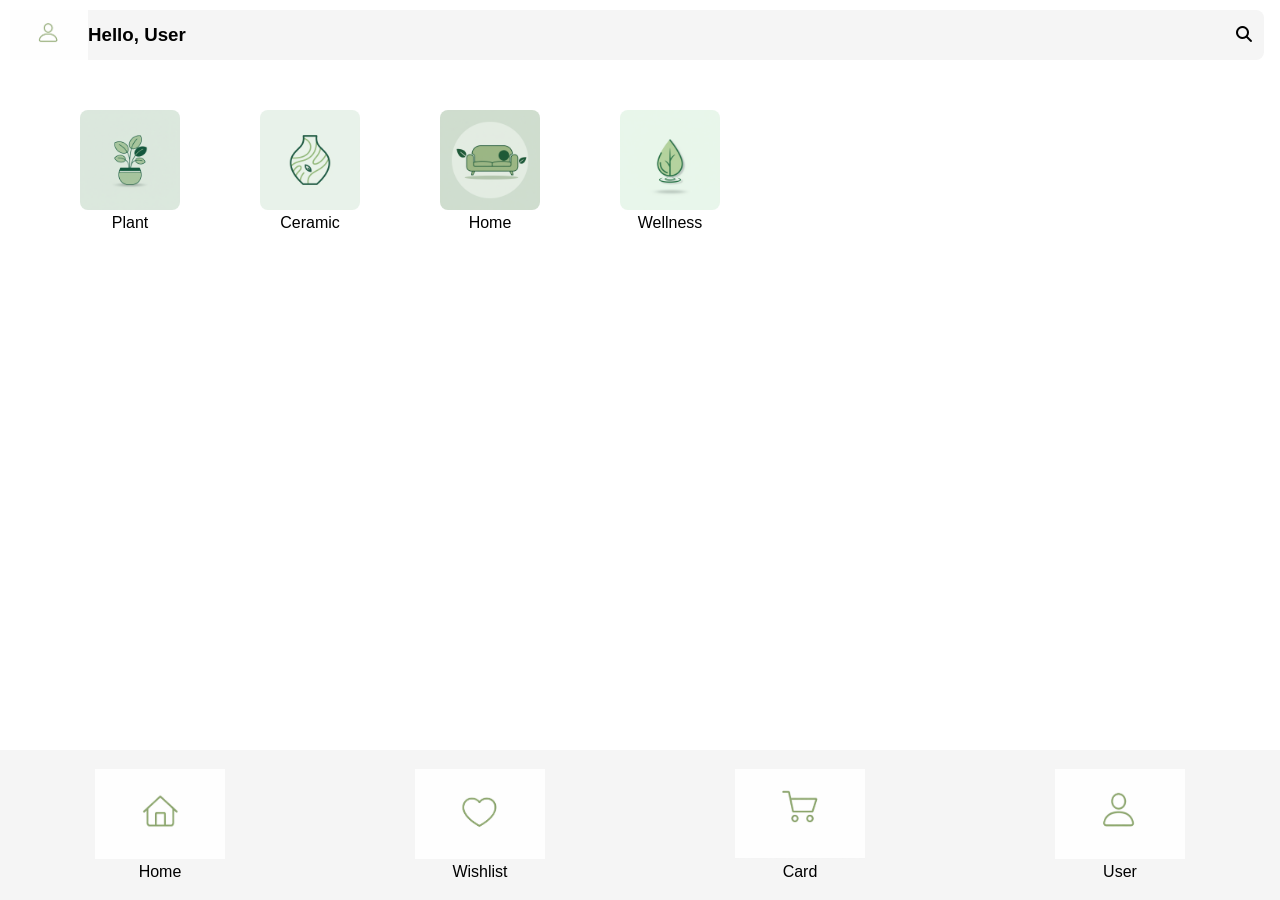
==== index.html @ 2ce50264 "revisi code and desain" ====
<!DOCTYPE html>
<html lang="en">

<head>
    <meta charset="UTF-8">
    <meta name="viewport" content="width=device-width, initial-scale=1.0">
    <link rel="stylesheet" href="style.css">
    <link rel="stylesheet" href="Font Awosome/css/all.min.css   ">
    <title>E-commerce Mini</title>
</head>

<body>
    <header>
        <img src="image/user.png" alt="">
        <h3>Hello, User</h3>
        <div class="search-button">
            <i class="fas fa-search"></i>
        </div>
    </header>
    <main>
        <div class="top-main">
            <a href="">
                <img src="image/vas.png" alt="">
                <p>Plant</p>
            </a>
            <a href="">
                <img src="image/ceramic.png" alt="">
                <p>Ceramic</p>
            </a>
            <a href="">
                <img src="image/table.png" alt="">
                <p>Home</p>
            </a>
            <a href="">
                <img src="image/leave.png" alt="">
                <p>Wellness</p>
            </a>

        </div>
        <div class="diskon-main">

        </div>
        <div class="main-mart">

        </div>
    </main>
    <footer>
        <a href="">
            <img src="image/home`.png" alt="">
            <p>Home</p>
        </a>
        <a href="">
            <img src="image/love.png" alt="">
            <p>Wishlist</p>
        </a>
        <a href="">
            <img src="image/store.png" alt="">
            <p>Card</p>
        </a>
        <a href="">
            <img src="image/user.png" alt="">
            <p>User</p>
        </a>
    </footer>
</body>

</html>
---- style.css ----
* {
    margin: 0;
    padding: 0;
    font-family: 'Lucida Sans', 'Lucida Sans Regular', 'Lucida Grande', 'Lucida Sans Unicode', Geneva, Verdana, sans-serif;
}
header {
    width: 98%;
    height: 50px;
    display: flex;
    margin: 10px 10px;
    line-height: 50px;
    background-color: whitesmoke;
    border-radius: 8px;
    font-weight: 400;

}
.search-button {
    margin-left: auto;
    padding: 0px 10px;
}
.top-main {
    width: 90%;
    height: 100px;
    display: flex;
    margin: 50px 40px;
    text-align: center;
}
.top-main img {
    width: 100px;
    height: 100px;
    margin: 0px 40px;
    border-radius: 8px;
}
.top-main p {
    color: black;   
}
.top-main a {
    text-decoration: none;
}































footer {
    position: fixed;
    bottom: 0;
    left: 0;
    width: 100%;
    height: 150px;
    text-align: center;
    display: flex;
    background-color: whitesmoke;
}
footer img {
    width: 130px;
    height: 90px;
}
footer a {
    text-decoration: none;
    color: black;
    margin: auto;
}
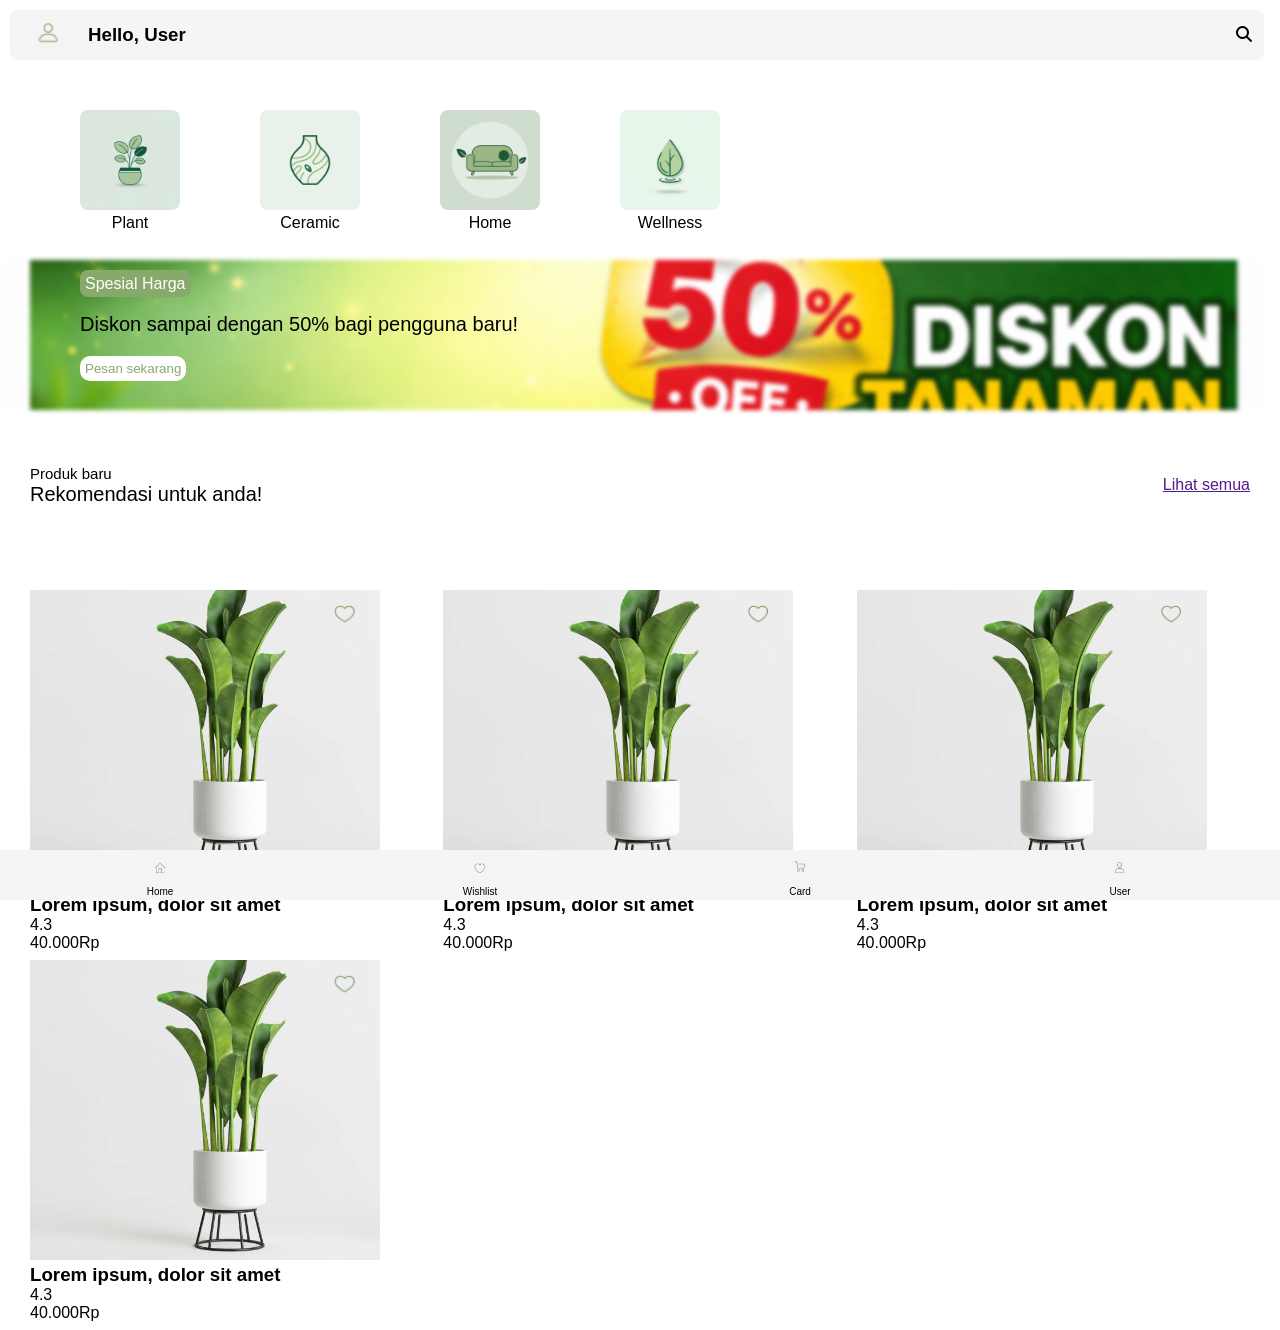
==== commit 37265039: "Menambahkan desain pada bagian home" ====
--- a/index.html
+++ b/index.html
@@ -38,11 +38,53 @@
 
         </div>
         <div class="diskon-main">
-
+            <img src="image/poster.png" alt="">
+            <div class="diskon-main-text">
+                <span>Spesial Harga</span>
+                <p>Diskon sampai dengan 50% bagi pengguna baru!</p>
+                <button>Pesan sekarang</button>
+            </div>
         </div>
-        <div class="main-mart">
-
+        <div class="mart-header">
+            <div class="mart-right">
+                <span>Produk baru</span>
+                <p>Rekomendasi untuk anda!</p>
+            </div>
+            <div class="mart-left">
+                <a href="">Lihat semua</a>
+            </div>
         </div>
+        <section>
+            <div class="card">
+                <img src="image/tumbuhan-1.jpg" alt="" id="image-plant">
+                <img src="image/love.png" alt=" " id="image-love">
+                <h3>Lorem ipsum, dolor sit amet </h3>
+                <span>4.3 </span>
+                <p>40.000Rp</p>
+                <img src="image/" alt="">
+            </div>
+            <div class="card">
+                <img src="image/tumbuhan-1.jpg" alt="" id="image-plant">
+                <img src="image/love.png" alt=" " id="image-love">
+                <h3>Lorem ipsum, dolor sit amet </h3>
+                <span>4.3 </span>
+                <p>40.000Rp</p>
+            </div>
+            <div class="card">
+                <img src="image/tumbuhan-1.jpg" alt="" id="image-plant">
+                <img src="image/love.png" alt=" " id="image-love">
+                <h3>Lorem ipsum, dolor sit amet </h3>
+                <span>4.3 </span>
+                <p>40.000Rp</p>
+            </div>
+            <div class="card">
+                <img src="image/tumbuhan-1.jpg" alt="" id="image-plant">
+                <img src="image/love.png" alt=" " id="image-love">
+                <h3>Lorem ipsum, dolor sit amet </h3>
+                <span>4.3 </span>
+                <p>40.000Rp</p>
+            </div>
+        </section>
     </main>
     <footer>
         <a href="">
--- a/style.css
+++ b/style.css
@@ -12,7 +12,11 @@
     background-color: whitesmoke;
     border-radius: 8px;
     font-weight: 400;
+   
 
+} 
+header img {
+    mix-blend-mode: multiply;
 }
 .search-button {
     margin-left: auto;
@@ -37,9 +41,88 @@
 .top-main a {
     text-decoration: none;
 }
-
-
-
+.diskon-main {
+    width: 99%;
+    height: 150px;
+    position: relative;
+}
+.diskon-main img {
+    width: 100%;
+    object-position: center;
+    height: 100%;
+    object-fit: cover;
+    filter: blur(2px);
+}
+.diskon-main-text {
+    position: absolute;
+    top: 15px;
+    left: 80px;
+}
+.diskon-main-text span {
+    color: white;
+    padding: 5px;
+    border-radius: 8px;
+    background-color:#87A96B;
+    font-weight: 100;
+}
+.diskon-main-text p {
+    margin-top: 20px;
+    font-size: 20px;
+}
+.diskon-main-text button {
+    margin-top: 20px;
+    padding: 5px;
+    background-color: white;
+    color: #87A96B;
+    border: none;
+    border-radius: 10px;
+}
+.mart-header {
+    display: flex;
+    height: 50px;
+    margin-top: 50px;
+    align-items: center;
+}
+.mart-right {
+    margin-right: auto;
+    padding:  30px;
+}
+.mart-left {
+    margin-left: auto;
+    padding: 30px;
+}
+.mart-right span {
+    font-size: 15px;
+}
+.mart-right p {
+    font-size: 20px;
+}
+section {
+    margin: 50px 30px;
+    display: grid;
+    grid-template-columns: repeat(auto-fit, minmax(350px,1fr));
+    grid-auto-rows: 350px;
+    gap: 20px;
+}
+.card {
+    width: 100%;
+    margin: 30px 0px;
+    height: 100%;
+    position: relative;
+}
+.card #image-plant {
+    width: 350px;
+    height: 300px;
+    object-fit: cover;
+}
+.card #image-love {
+    width: 50px;
+    height: 50px;
+    position: absolute;
+    left: 290px;
+    object-fit: cover;
+    mix-blend-mode: multiply;
+}
 
 
 
@@ -73,17 +156,19 @@
     bottom: 0;
     left: 0;
     width: 100%;
-    height: 150px;
+    height: 50px;
     text-align: center;
     display: flex;
     background-color: whitesmoke;
 }
 footer img {
-    width: 130px;
-    height: 90px;
+    width: 40px;
+    height: 30px;
+    mix-blend-mode: multiply;
 }
 footer a {
     text-decoration: none;
     color: black;
     margin: auto;
+    font-size: 10px;
 }
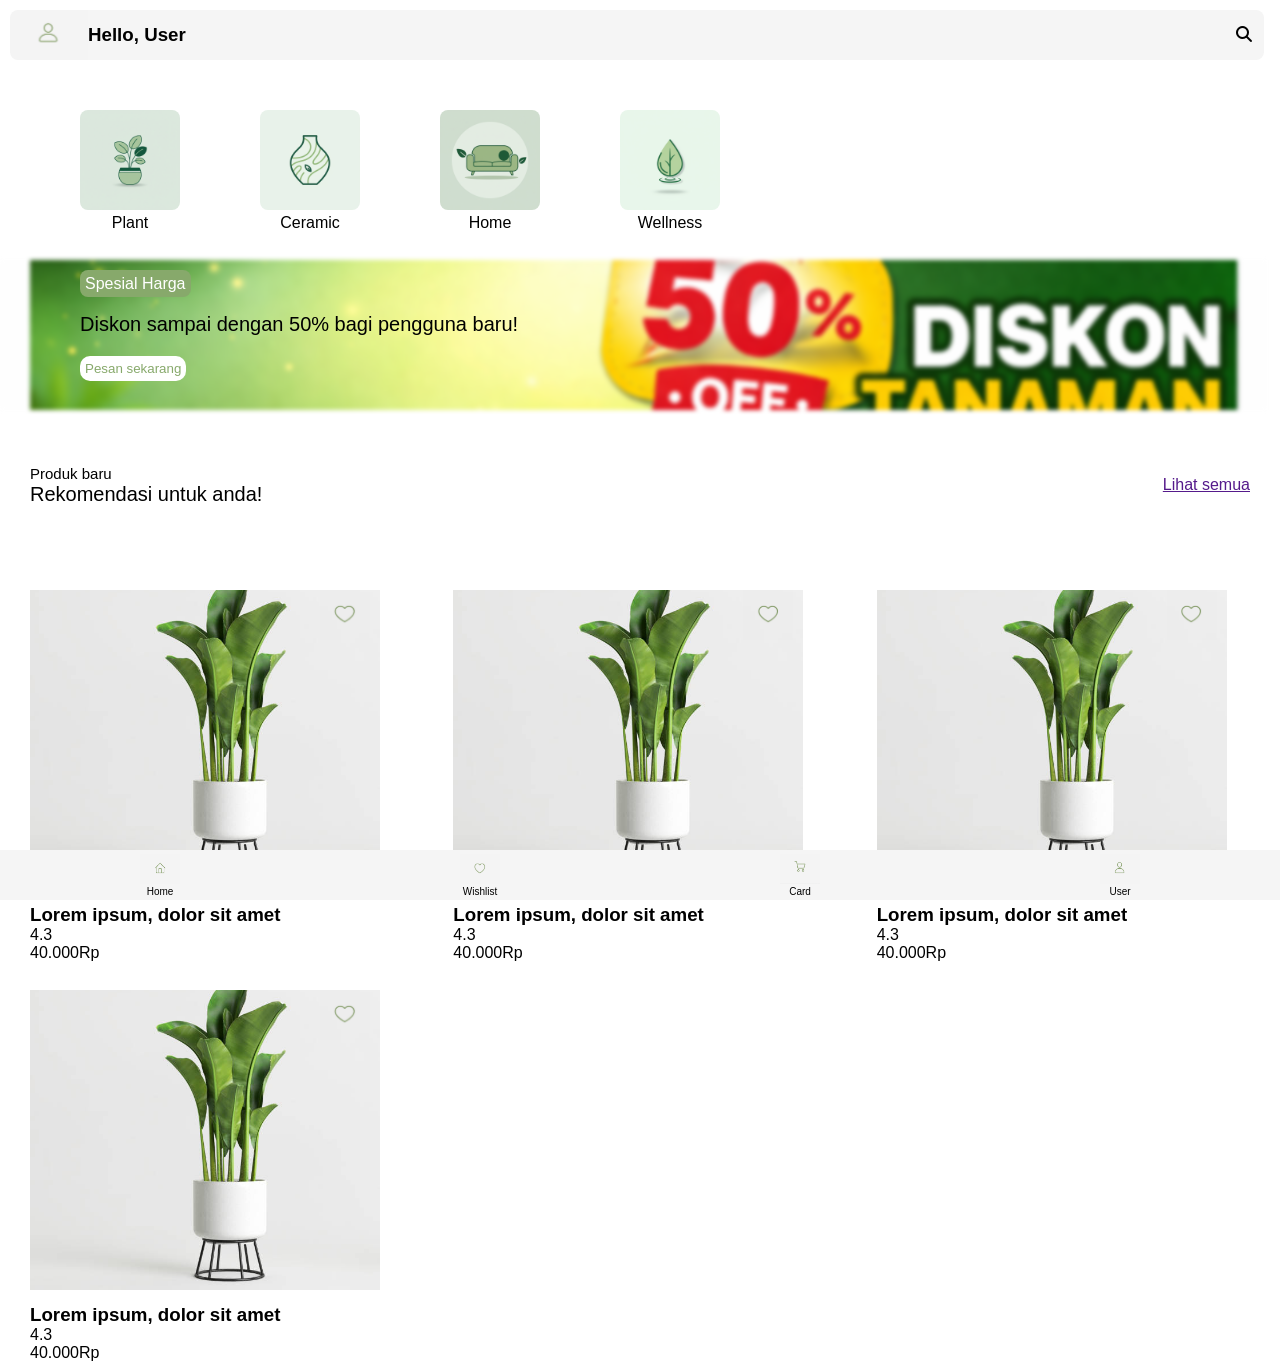
==== commit cfb639a8: "just add style simple" ====
--- a/index.html
+++ b/index.html
@@ -57,32 +57,40 @@
         <section>
             <div class="card">
                 <img src="image/tumbuhan-1.jpg" alt="" id="image-plant">
-                <img src="image/love.png" alt=" " id="image-love">
-                <h3>Lorem ipsum, dolor sit amet </h3>
-                <span>4.3 </span>
-                <p>40.000Rp</p>
-                <img src="image/" alt="">
+                <img src="image/love.png" alt=" " class="image-love">
+                <div class="dekripsi">
+                    <h3>Lorem ipsum, dolor sit amet </h3>
+                    <span>4.3 </span>
+                    <p>40.000Rp</p>
+                    <img src="image/" alt="">
+                </div>
             </div>
             <div class="card">
                 <img src="image/tumbuhan-1.jpg" alt="" id="image-plant">
-                <img src="image/love.png" alt=" " id="image-love">
-                <h3>Lorem ipsum, dolor sit amet </h3>
-                <span>4.3 </span>
-                <p>40.000Rp</p>
+                <img src="image/love.png" alt=" " class="image-love">
+                <div class="dekripsi">
+                    <h3>Lorem ipsum, dolor sit amet </h3>
+                    <span>4.3 </span>
+                    <p>40.000Rp</p>
+                </div>
             </div>
             <div class="card">
                 <img src="image/tumbuhan-1.jpg" alt="" id="image-plant">
-                <img src="image/love.png" alt=" " id="image-love">
-                <h3>Lorem ipsum, dolor sit amet </h3>
-                <span>4.3 </span>
-                <p>40.000Rp</p>
+                <img src="image/love.png" alt=" " class="image-love">
+                <div class="dekripsi">
+                    <h3>Lorem ipsum, dolor sit amet </h3>
+                    <span>4.3 </span>
+                    <p>40.000Rp</p>
+                </div>
             </div>
             <div class="card">
                 <img src="image/tumbuhan-1.jpg" alt="" id="image-plant">
-                <img src="image/love.png" alt=" " id="image-love">
-                <h3>Lorem ipsum, dolor sit amet </h3>
-                <span>4.3 </span>
-                <p>40.000Rp</p>
+                <img src="image/love.png" alt=" " class="image-love">
+                <div class="dekripsi">
+                    <h3>Lorem ipsum, dolor sit amet </h3>
+                    <span>4.3 </span>
+                    <p>40.000Rp</p>
+                </div>
             </div>
         </section>
     </main>
@@ -104,6 +112,7 @@
             <p>User</p>
         </a>
     </footer>
+    <script src="script.js"></script>
 </body>
 
 </html>
--- a/style.css
+++ b/style.css
@@ -102,7 +102,7 @@
     display: grid;
     grid-template-columns: repeat(auto-fit, minmax(350px,1fr));
     grid-auto-rows: 350px;
-    gap: 20px;
+    gap: 50px;
 }
 .card {
     width: 100%;
@@ -115,13 +115,16 @@
     height: 300px;
     object-fit: cover;
 }
-.card #image-love {
+.card .image-love {
     width: 50px;
     height: 50px;
     position: absolute;
     left: 290px;
     object-fit: cover;
     mix-blend-mode: multiply;
+}
+.dekripsi {
+    padding: 10px 0px 0px 0px;
 }
 
 
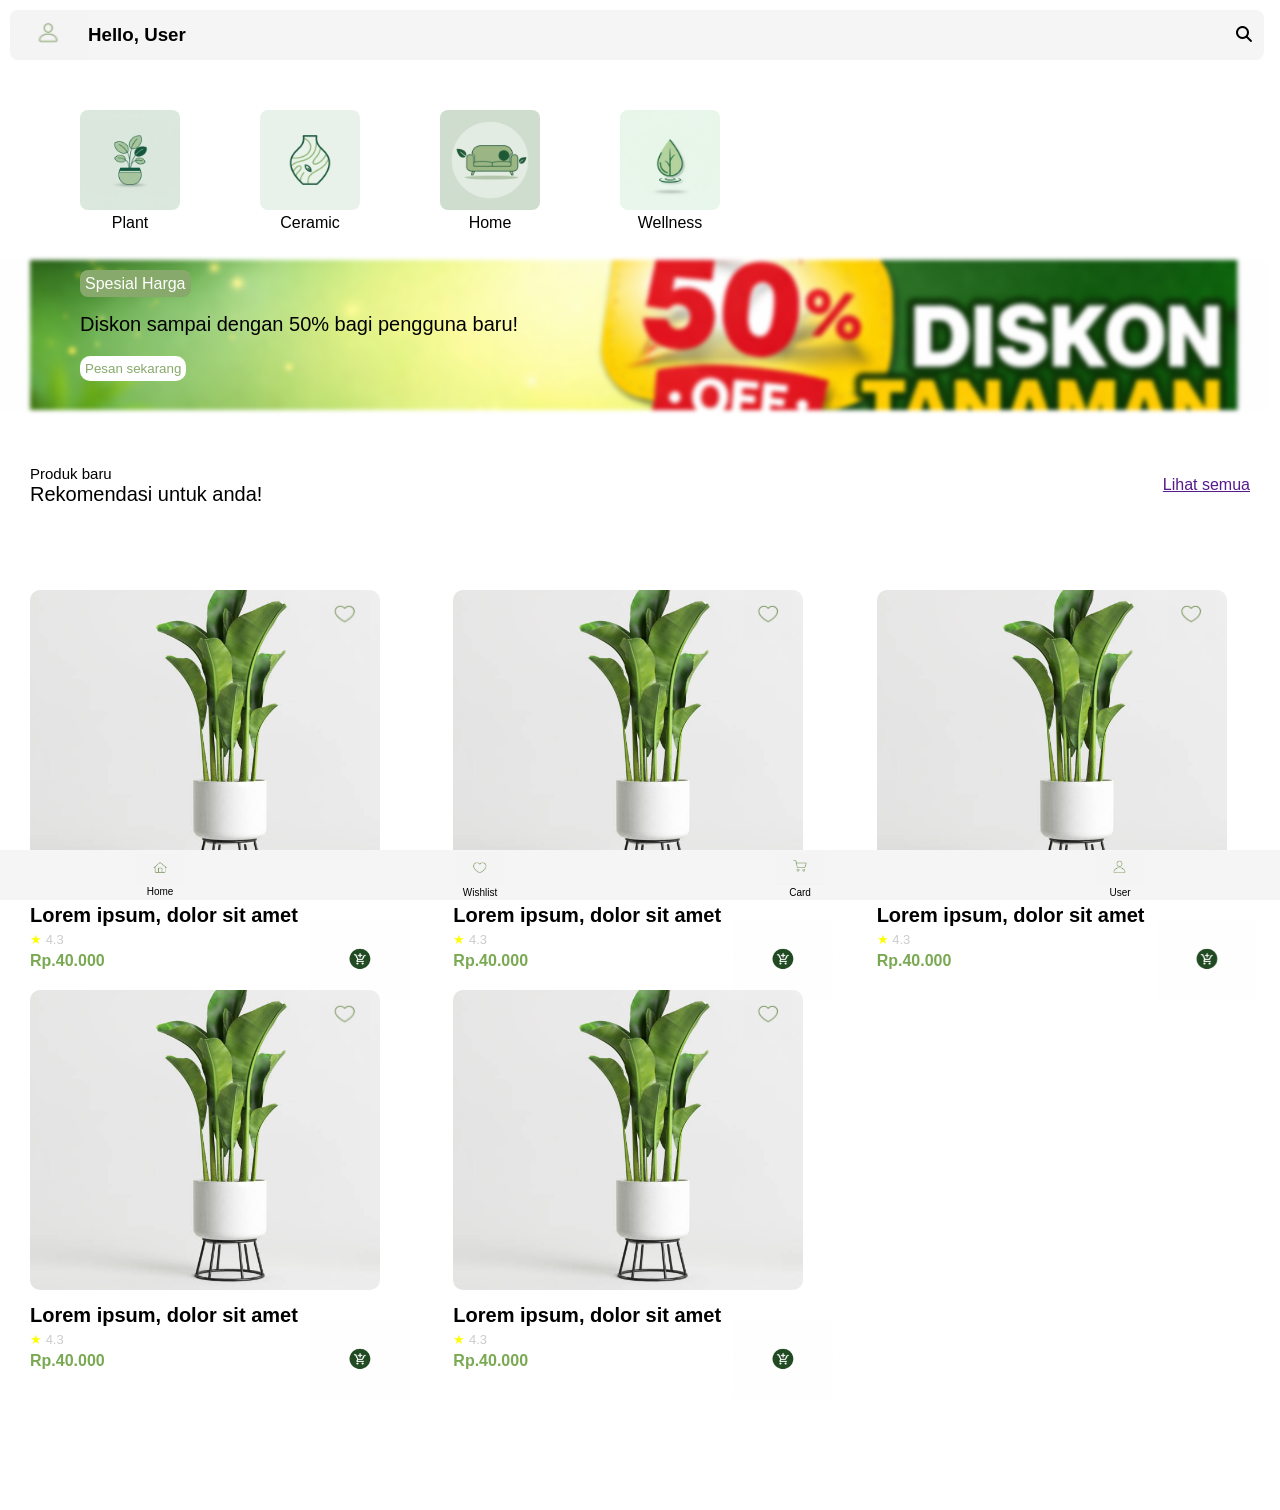
==== commit f3007f2e: "update home" ====
--- a/index.html
+++ b/index.html
@@ -60,9 +60,9 @@
                 <img src="image/love.png" alt=" " class="image-love">
                 <div class="dekripsi">
                     <h3>Lorem ipsum, dolor sit amet </h3>
-                    <span>4.3 </span>
-                    <p>40.000Rp</p>
-                    <img src="image/" alt="">
+                    <p>★ <span>4.3</span></p>
+                    <h4>Rp.40.000</h4>
+                    <img src="image/troli-add.png" alt="" class="image-troli">
                 </div>
             </div>
             <div class="card">
@@ -70,8 +70,9 @@
                 <img src="image/love.png" alt=" " class="image-love">
                 <div class="dekripsi">
                     <h3>Lorem ipsum, dolor sit amet </h3>
-                    <span>4.3 </span>
-                    <p>40.000Rp</p>
+                    <p>★ <span>4.3</span></p>
+                    <h4>Rp.40.000</h4>
+                    <img src="image/troli-add.png" alt="" class="image-troli">
                 </div>
             </div>
             <div class="card">
@@ -79,8 +80,9 @@
                 <img src="image/love.png" alt=" " class="image-love">
                 <div class="dekripsi">
                     <h3>Lorem ipsum, dolor sit amet </h3>
-                    <span>4.3 </span>
-                    <p>40.000Rp</p>
+                    <p>★ <span>4.3</span></p>
+                    <h4>Rp.40.000</h4>
+                    <img src="image/troli-add.png" alt="" class="image-troli">
                 </div>
             </div>
             <div class="card">
@@ -88,10 +90,22 @@
                 <img src="image/love.png" alt=" " class="image-love">
                 <div class="dekripsi">
                     <h3>Lorem ipsum, dolor sit amet </h3>
-                    <span>4.3 </span>
-                    <p>40.000Rp</p>
+                    <p>★ <span>4.3</span></p>
+                    <h4>Rp.40.000</h4>
+                    <img src="image/troli-add.png" alt="" class="image-troli">
                 </div>
             </div>
+            <div class="card">
+                <img src="image/tumbuhan-1.jpg" alt="" id="image-plant">
+                <img src="image/love.png" alt=" " class="image-love">
+                <div class="dekripsi">
+                    <h3>Lorem ipsum, dolor sit amet </h3>
+                    <p>★ <span>4.3</span></p>
+                    <h4>Rp.40.000</h4>
+                    <img src="image/troli-add.png" alt="" class="image-troli">
+                </div>
+            </div>
+            
         </section>
     </main>
     <footer>
--- a/style.css
+++ b/style.css
@@ -12,8 +12,6 @@
     background-color: whitesmoke;
     border-radius: 8px;
     font-weight: 400;
-   
-
 } 
 header img {
     mix-blend-mode: multiply;
@@ -109,10 +107,12 @@
     margin: 30px 0px;
     height: 100%;
     position: relative;
+    padding-bottom: 170px;
 }
 .card #image-plant {
     width: 350px;
     height: 300px;
+    border-radius: 10px;
     object-fit: cover;
 }
 .card .image-love {
@@ -121,13 +121,37 @@
     position: absolute;
     left: 290px;
     object-fit: cover;
-    mix-blend-mode: multiply;
+    cursor: pointer;
+    mix-blend-mode: multiply;
+}
+.card .image-troli {
+    mix-blend-mode: multiply;
+    object-fit: cover;
+    cursor: pointer;
+    width: 100px;
+    height: 80px ;
+    position: absolute;
+    left: 280px;
+    top: 330px;
 }
 .dekripsi {
     padding: 10px 0px 0px 0px;
 }
-
-
+.dekripsi h3 {
+    font-size: 20px;
+}
+.dekripsi p {
+    font-size: 13px;
+    color: yellow;
+    padding: 5px 0px;
+}
+.dekripsi span {
+    color: #ccc;
+}
+.dekripsi h4 {
+    color: #7aa953;
+    font-weight: 700;
+}
 
 
 
@@ -163,15 +187,18 @@
     text-align: center;
     display: flex;
     background-color: whitesmoke;
+    z-index: 999;
 }
 footer img {
-    width: 40px;
-    height: 30px;
-    mix-blend-mode: multiply;
+    width: 50px;
+    height: 4%;
+    mix-blend-mode: multiply;
+    object-fit: cover;
 }
 footer a {
     text-decoration: none;
     color: black;
     margin: auto;
+    position: relative;
     font-size: 10px;
-}+}
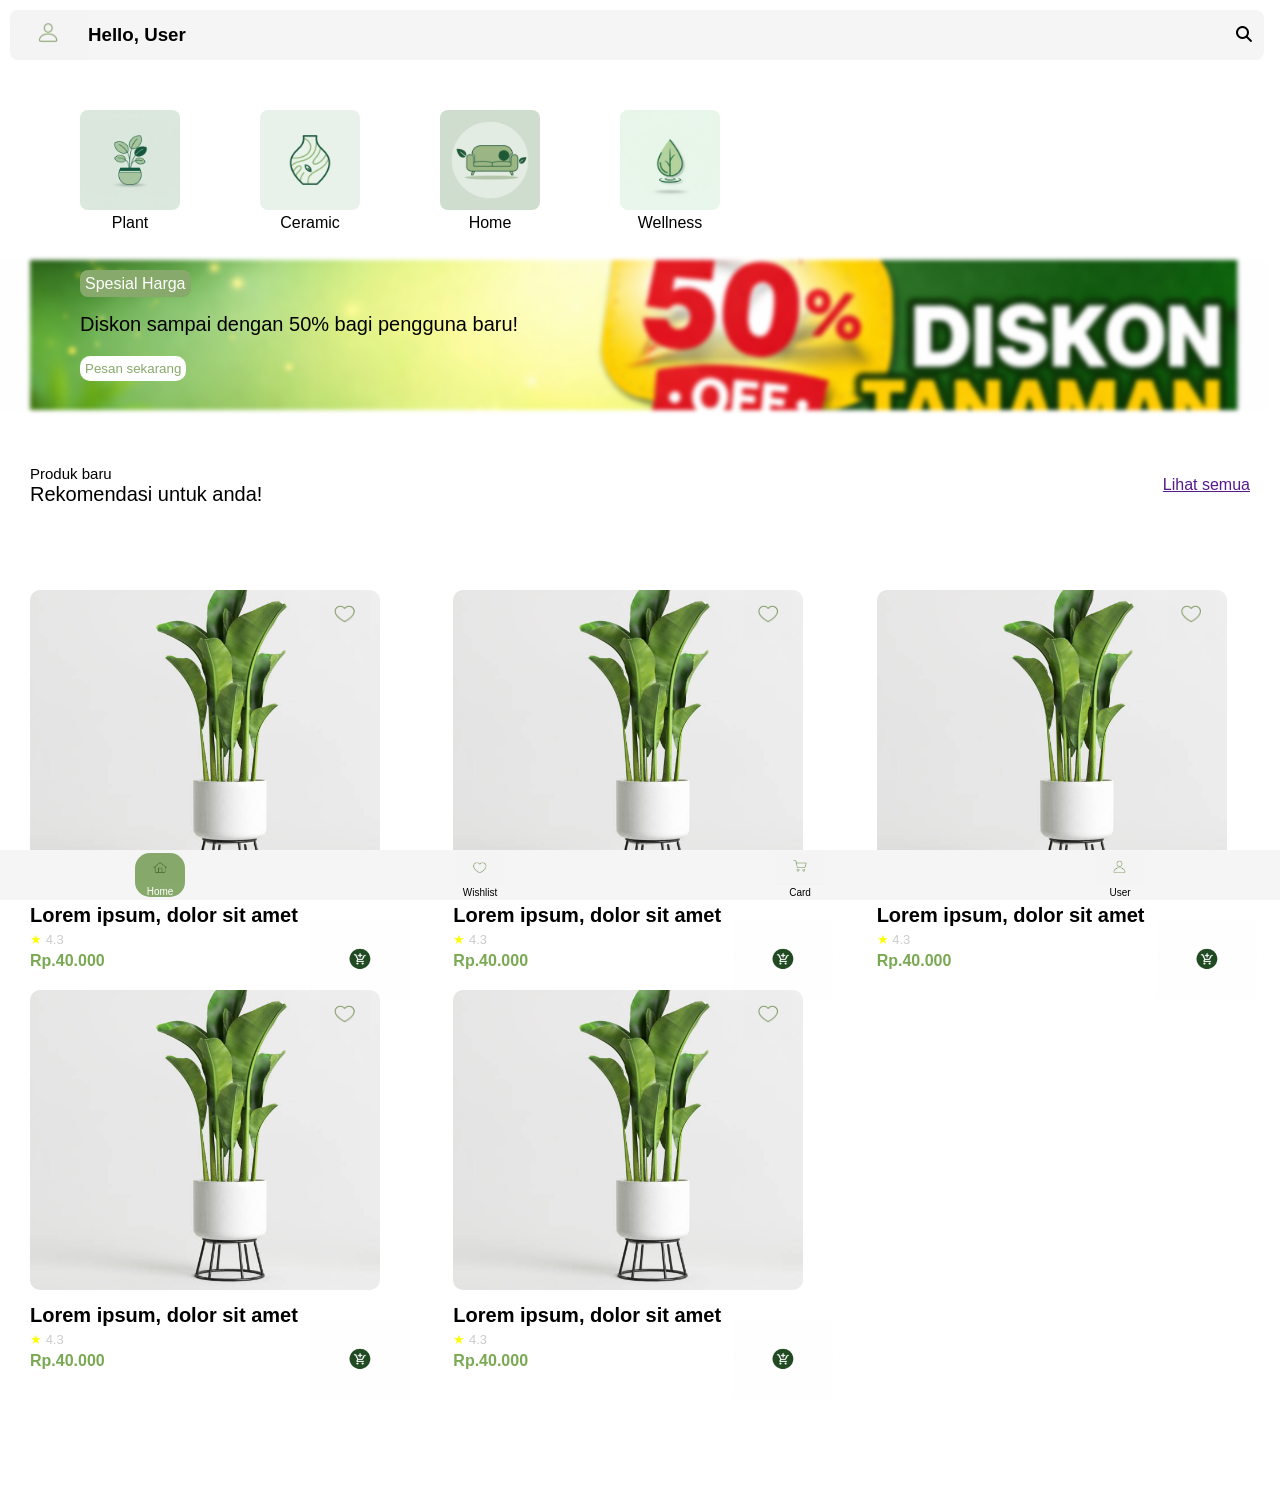
==== commit 2b253088: "add new page" ====
--- a/index.html
+++ b/index.html
@@ -109,11 +109,11 @@
         </section>
     </main>
     <footer>
-        <a href="">
+        <a href="/" id="Home">
             <img src="image/home`.png" alt="">
             <p>Home</p>
         </a>
-        <a href="">
+        <a href="witlisth.html">
             <img src="image/love.png" alt="">
             <p>Wishlist</p>
         </a>
--- a/style.css
+++ b/style.css
@@ -12,7 +12,13 @@
     background-color: whitesmoke;
     border-radius: 8px;
     font-weight: 400;
-} 
+    z-index: 999;
+    position: sticky;
+    top: 0;
+    display: flex;
+    box-sizing: border-box;
+    
+}
 header img {
     mix-blend-mode: multiply;
 }
@@ -202,3 +208,11 @@
     position: relative;
     font-size: 10px;
 }
+#Home {
+    background-color: #87A96B;
+    border-radius: 15px;
+    color: white;
+}
+#Home img {
+    background-color: #7aa953;
+}
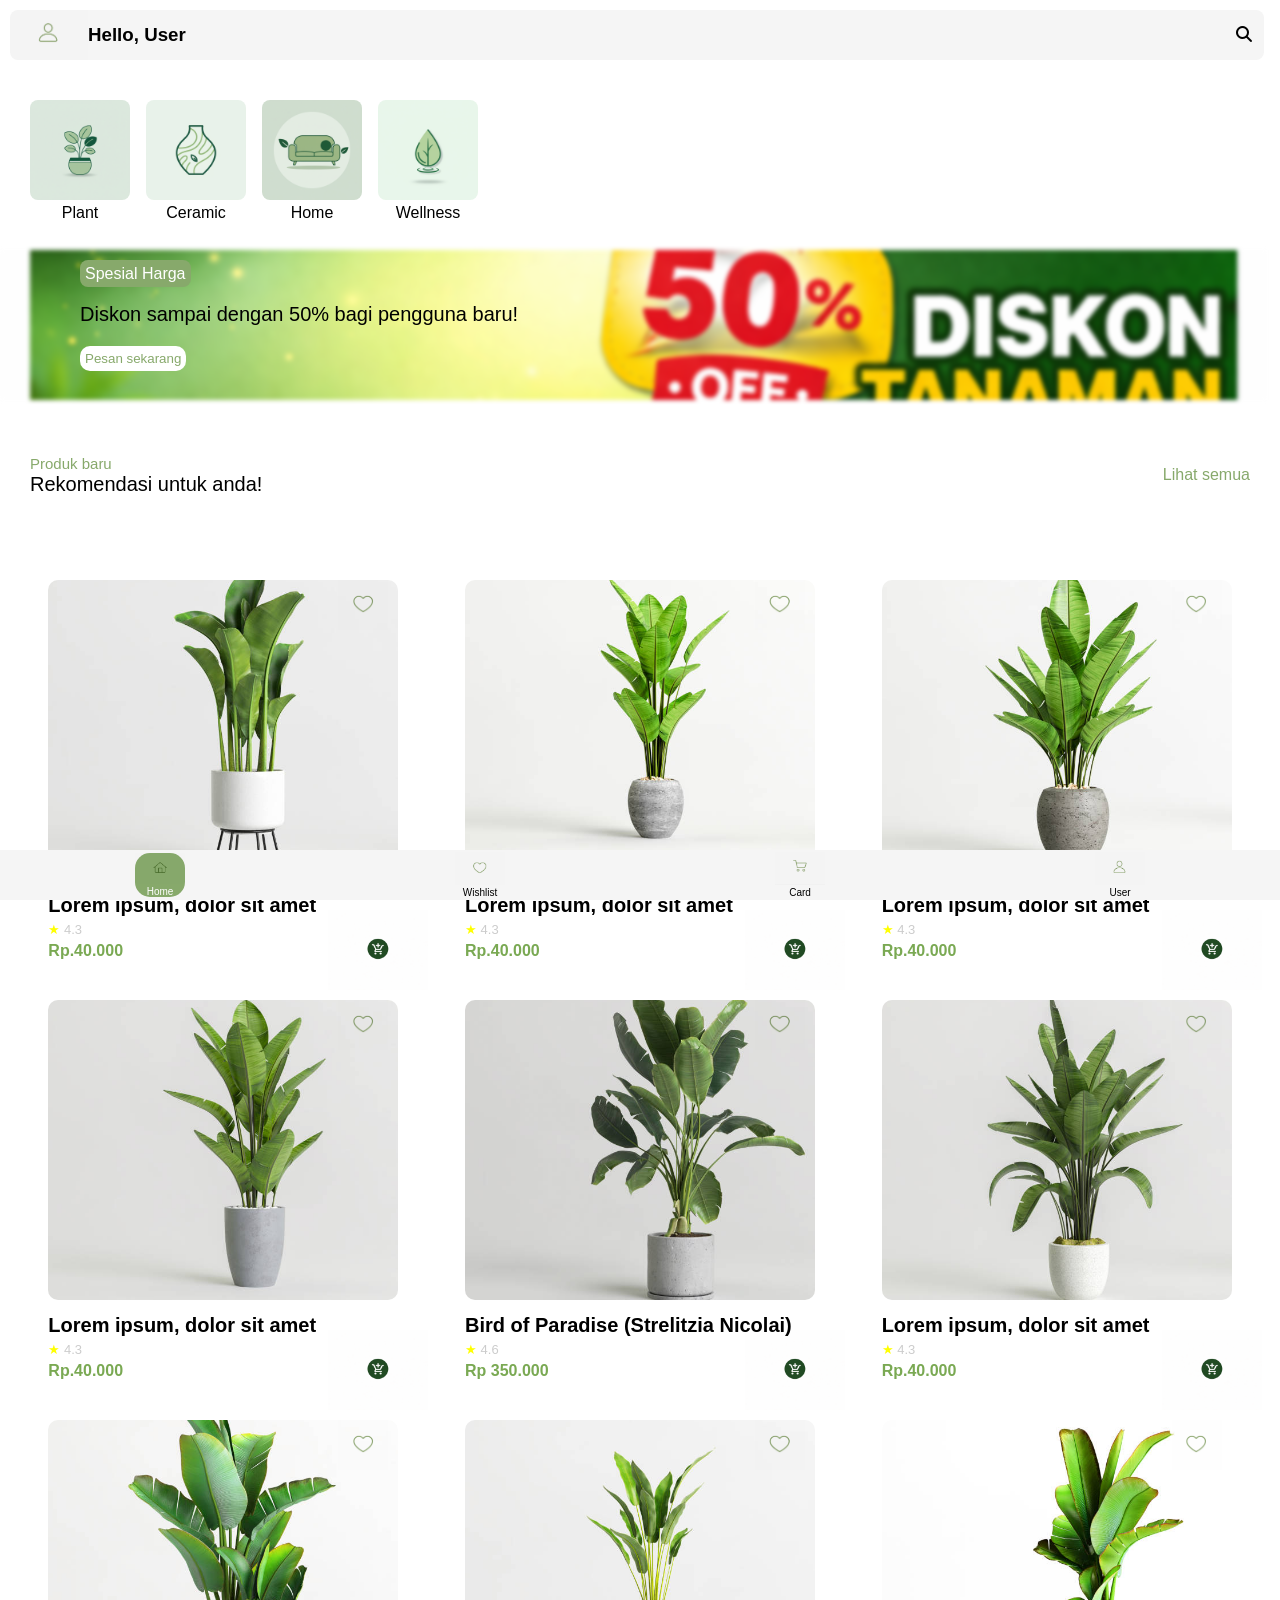
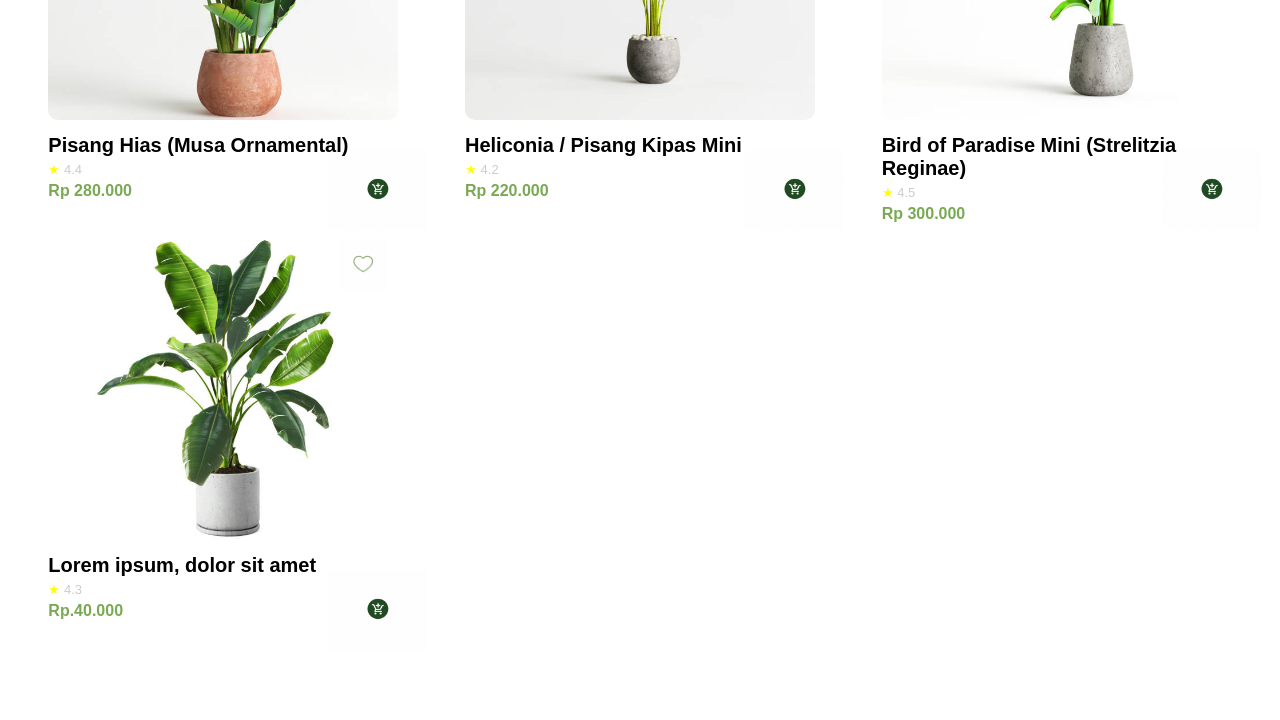
==== commit 93948a92: "finish the code" ====
--- a/index.html
+++ b/index.html
@@ -4,7 +4,7 @@
 <head>
     <meta charset="UTF-8">
     <meta name="viewport" content="width=device-width, initial-scale=1.0">
-    <link rel="stylesheet" href="style.css">
+    <link rel="stylesheet" href="css/style.css">
     <link rel="stylesheet" href="Font Awosome/css/all.min.css   ">
     <title>E-commerce Mini</title>
 </head>
@@ -55,56 +55,108 @@
             </div>
         </div>
         <section>
-            <div class="card">
+            <div class="card" data-id="1">
                 <img src="image/tumbuhan-1.jpg" alt="" id="image-plant">
                 <img src="image/love.png" alt=" " class="image-love">
                 <div class="dekripsi">
-                    <h3>Lorem ipsum, dolor sit amet </h3>
-                    <p>★ <span>4.3</span></p>
-                    <h4>Rp.40.000</h4>
+                    <h3 class="title">Lorem ipsum, dolor sit amet </h3>
+                    <p>★ <span class="rate">4.3</span></p>
+                    <h4 class="price">Rp.40.000</h4>
                     <img src="image/troli-add.png" alt="" class="image-troli">
                 </div>
             </div>
-            <div class="card">
-                <img src="image/tumbuhan-1.jpg" alt="" id="image-plant">
+            <div class="card" data-id="2">
+                <img src="image/tumbuhan-2.jpg" alt="" id="image-plant">
                 <img src="image/love.png" alt=" " class="image-love">
                 <div class="dekripsi">
-                    <h3>Lorem ipsum, dolor sit amet </h3>
-                    <p>★ <span>4.3</span></p>
-                    <h4>Rp.40.000</h4>
+                    <h3 class="title">Lorem ipsum, dolor sit amet </h3>
+                    <p>★ <span class="rate">4.3</span></p>
+                    <h4 class="price">Rp.40.000</h4>
                     <img src="image/troli-add.png" alt="" class="image-troli">
                 </div>
             </div>
-            <div class="card">
-                <img src="image/tumbuhan-1.jpg" alt="" id="image-plant">
+            <div class="card" data-id="3">
+                <img src="image/tumbuhan-3.jpg" alt="" id="image-plant">
                 <img src="image/love.png" alt=" " class="image-love">
                 <div class="dekripsi">
-                    <h3>Lorem ipsum, dolor sit amet </h3>
-                    <p>★ <span>4.3</span></p>
-                    <h4>Rp.40.000</h4>
+                    <h3 class="title">Lorem ipsum, dolor sit amet </h3>
+                    <p>★ <span class="rate">4.3</span></p>
+                    <h4 class="price">Rp.40.000</h4>
                     <img src="image/troli-add.png" alt="" class="image-troli">
                 </div>
             </div>
-            <div class="card">
-                <img src="image/tumbuhan-1.jpg" alt="" id="image-plant">
+            <div class="card" data-id="4">
+                <img src="image/tumbuhan-4.jpg" alt="" id="image-plant">
                 <img src="image/love.png" alt=" " class="image-love">
                 <div class="dekripsi">
-                    <h3>Lorem ipsum, dolor sit amet </h3>
-                    <p>★ <span>4.3</span></p>
-                    <h4>Rp.40.000</h4>
+                    <h3 class="title">Lorem ipsum, dolor sit amet </h3>
+                    <p>★ <span class="rate">4.3</span></p>
+                    <h4 class="price">Rp.40.000</h4>
                     <img src="image/troli-add.png" alt="" class="image-troli">
                 </div>
             </div>
-            <div class="card">
-                <img src="image/tumbuhan-1.jpg" alt="" id="image-plant">
+            <div class="card" data-id="5">
+                <img src="image/tumbuhan-5.jpg" alt="" id="image-plant">
                 <img src="image/love.png" alt=" " class="image-love">
                 <div class="dekripsi">
-                    <h3>Lorem ipsum, dolor sit amet </h3>
-                    <p>★ <span>4.3</span></p>
-                    <h4>Rp.40.000</h4>
+                    <h3 class="title">Bird of Paradise (Strelitzia Nicolai)</h3>
+                    <p>★ <span class="rate">4.6</span></p>
+                    <h4 class="price">Rp 350.000</h4>
                     <img src="image/troli-add.png" alt="" class="image-troli">
                 </div>
             </div>
+            <div class="card" data-id="6">
+                <img src="image/tumbuhan-6.jpg" alt="" id="image-plant">
+                <img src="image/love.png" alt=" " class="image-love">
+                <div class="dekripsi">
+                    <h3 class="title">Lorem ipsum, dolor sit amet </h3>
+                    <p>★ <span class="rate">4.3</span></p>
+                    <h4 class="price">Rp.40.000</h4>
+                    <img src="image/troli-add.png" alt="" class="image-troli">
+                </div>
+            </div>
+            <div class="card" data-id="7">
+                <img src="image/tumbuhan-7.jpg" alt="" id="image-plant">
+                <img src="image/love.png" alt=" " class="image-love">
+                <div class="dekripsi">
+                    <h3 class="title">Pisang Hias (Musa Ornamental)</h3>
+                    <p>★ <span class="rate">4.4</span></p>
+                    <h4 class="price">Rp 280.000</h4>
+                    <img src="image/troli-add.png" alt="" class="image-troli">
+                </div>
+            </div>
+            <div class="card" data-id="8">
+                <img src="image/tumbuhan-8.jpg" alt="" id="image-plant">
+                <img src="image/love.png" alt=" " class="image-love">
+                <div class="dekripsi">
+                    <h3 class="title">Heliconia / Pisang Kipas Mini</h3>
+                    <p>★ <span class="rate">4.2</span></p>
+                    <h4 class="price">Rp 220.000</h4>
+                    <img src="image/troli-add.png" alt="" class="image-troli">
+                </div>
+            </div>
+            <div class="card" data-id="9">
+                <img src="image/tumbuhan-9.jpg" alt="" id="image-plant">
+                <img src="image/love.png" alt=" " class="image-love">
+                <div class="dekripsi">
+                    <h3 class="title">Bird of Paradise Mini (Strelitzia Reginae)</h3>
+                    <p>★ <span class="rate">4.5</span></p>
+                    <h4 class="price">Rp 300.000</h4>
+                    <img src="image/troli-add.png" alt="" class="image-troli">
+                </div>
+            </div>
+            <div class="card" data-id="10">
+                <img src="image/tumbuhan-10.jpg" alt="" id="image-plant">
+                <img src="image/love.png" alt=" " class="image-love">
+                <div class="dekripsi">
+                    <h3 class="title">Lorem ipsum, dolor sit amet </h3>
+                    <p>★ <span class="rate">4.3</span></p>
+                    <h4 class="price">Rp.40.000</h4>
+                    <img src="image/troli-add.png" alt="" class="image-troli">
+                </div>
+            </div>
+            
+            
             
         </section>
     </main>
@@ -113,20 +165,20 @@
             <img src="image/home`.png" alt="">
             <p>Home</p>
         </a>
-        <a href="witlisth.html">
+        <a href="wishlist.html" id="wishlist">
             <img src="image/love.png" alt="">
             <p>Wishlist</p>
         </a>
-        <a href="">
+        <a href="troli.html" id="troli">
             <img src="image/store.png" alt="">
             <p>Card</p>
         </a>
-        <a href="">
+        <a href="user.html" id="user">
             <img src="image/user.png" alt="">
             <p>User</p>
         </a>
     </footer>
-    <script src="script.js"></script>
+    <script src="js/script.js"></script>
 </body>
 
 </html>
--- a/css/style.css
+++ b/css/style.css
@@ -0,0 +1,205 @@
+* {
+    margin: 0;
+    padding: 0;
+    font-family: 'Lucida Sans', 'Lucida Sans Regular', 'Lucida Grande', 'Lucida Sans Unicode', Geneva, Verdana, sans-serif;
+}
+header {
+    width: 98%;
+    height: 50px;
+    display: flex;
+    margin: 0px 10px;
+    line-height: 50px;
+    background-color: whitesmoke;
+    border-radius: 8px;
+    font-weight: 400;
+    z-index: 999;
+    position: sticky;
+    top: 10px;
+    display: flex;
+    box-sizing: border-box;
+}
+header img {
+    mix-blend-mode: multiply;
+}
+.search-button {
+    margin-left: auto;
+    padding: 0px 10px;
+}
+.top-main {
+    width: 90%;
+    height: 100px;
+    display: flex;
+    gap: 16px;
+    margin: 50px 30px;
+    text-align: center;
+    justify-content: start;
+}
+.top-main img {
+    width: 100%;
+    height: 100%;
+    border-radius: 8px;
+    object-fit: cover;
+}
+.top-main p {
+    color: black;   
+}
+.top-main a {
+    text-decoration: none;
+}
+.diskon-main {
+    width: 99%;
+    height: 150px;
+    position: relative;
+}
+.diskon-main img {
+    width: 100%;
+    object-position: center;
+    height: 100%;
+    object-fit: cover;
+    filter: blur(2px);
+}
+.diskon-main-text {
+    position: absolute;
+    top: 15px;
+    left: 80px;
+}
+.diskon-main-text span {
+    color: white;
+    padding: 5px;
+    font-size: 1rem;
+    border-radius: 8px;
+    background-color:#87A96B;
+    font-weight: 100;
+}
+.diskon-main-text p {
+    margin-top: 20px;
+    font-size: 20px;
+}
+.diskon-main-text button {
+    margin-top: 20px;
+    padding: 5px;
+    background-color: white;
+    color: #87A96B;
+    border: none;
+    border-radius: 10px;
+}
+.mart-header {
+    display: flex;
+    height: 50px;
+    margin-top: 50px;
+    align-items: center;
+}
+.mart-right {
+    margin-right: auto;
+    padding:  30px;
+}
+.mart-left {
+    margin-left: auto;
+    padding: 30px;
+    
+}
+.mart-left a {
+    text-decoration: none;
+    color: #87A96B;
+}
+.mart-right span {
+    font-size: 15px;
+    color: #87A96B;
+}
+.mart-right p {
+    font-size: 20px;
+}
+section {
+    margin: 50px auto;
+    display: grid;
+    grid-template-columns: repeat(auto-fill, minmax(350px,1fr));
+    grid-auto-rows: 350px;
+    max-width: 1200px;
+    gap: 70px 50px;
+    justify-items: center;
+    justify-content: center;
+}
+.card {
+    width: 100%;
+    margin: 30px 0px;
+    height: 100%;
+    box-sizing: border-box;
+    position: relative;
+    padding-bottom: 30rem;
+    max-width: 350px;
+}
+.card #image-plant {
+    width: 350px;
+    height: 300px;
+    border-radius: 10px;
+    object-fit: cover;
+}
+.card .image-love {
+    width: 50px;
+    height: 50px;
+    position: absolute;
+    left: 290px;
+    object-fit: cover;
+    cursor: pointer;
+    mix-blend-mode: multiply;
+}
+.card .image-troli {
+    mix-blend-mode: multiply;
+    object-fit: cover;
+    cursor: pointer;
+    width: 100px;
+    height: 80px ;
+    position: absolute;
+    left: 280px;
+    top: 330px;
+}
+.dekripsi {
+    padding: 10px 0px 0px 0px;
+}
+.dekripsi h3 {
+    font-size: 20px;
+}
+.dekripsi p {
+    font-size: 13px;
+    color: yellow;
+    padding: 5px 0px;
+}
+.dekripsi span {
+    color: #ccc;
+}
+.dekripsi h4 {
+    color: #7aa953;
+    font-weight: 700;
+}
+footer {
+    position: fixed;
+    bottom: 0;
+    left: 0;
+    width: 100%;
+    height: 50px;
+    text-align: center;
+    display: flex;
+    background-color: whitesmoke;
+    z-index: 999;
+}
+footer img {
+    width: 50px;
+    height: 4%;
+    mix-blend-mode: multiply;
+    object-fit: cover;
+}
+footer a {
+    text-decoration: none;
+    color: black;
+    margin: auto;
+    position: relative;
+    font-size: 10px;
+}
+#Home {
+    background-color: #87A96B;
+    border-radius: 15px;
+    color: white;
+}
+#Home img {
+    background-color: #7aa953;
+}
